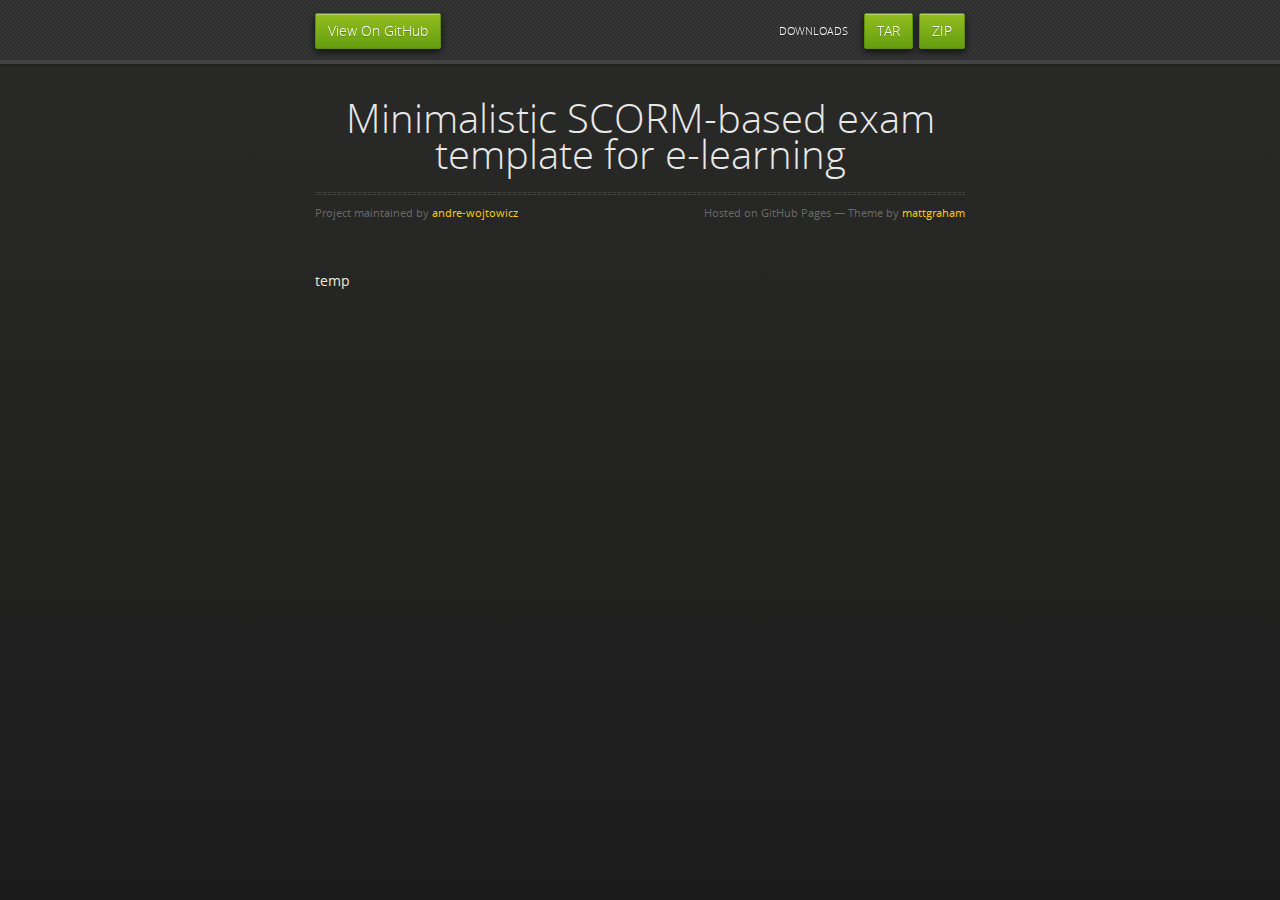
==== index.html @ 329c7ed3 "Create gh-pages branch via GitHub" ====
<!doctype html>
<html>
  <head>
    <meta charset="utf-8">
    <meta http-equiv="X-UA-Compatible" content="chrome=1">
    <title>Minimalistic SCORM-based exam template for e-learning by andre-wojtowicz</title>
    <link rel="stylesheet" href="stylesheets/styles.css">
    <link rel="stylesheet" href="stylesheets/github-dark.css">
    <script src="https://ajax.googleapis.com/ajax/libs/jquery/1.7.1/jquery.min.js"></script>
    <script src="javascripts/respond.js"></script>
    <!--[if lt IE 9]>
      <script src="//html5shiv.googlecode.com/svn/trunk/html5.js"></script>
    <![endif]-->
    <!--[if lt IE 8]>
    <link rel="stylesheet" href="stylesheets/ie.css">
    <![endif]-->
    <meta name="viewport" content="width=device-width, initial-scale=1, user-scalable=no">

  </head>
  <body>
      <div id="header">
        <nav>
          <li class="fork"><a href="https://github.com/andre-wojtowicz/elearning-scorm-exam-template">View On GitHub</a></li>
          <li class="downloads"><a href="https://github.com/andre-wojtowicz/elearning-scorm-exam-template/zipball/master">ZIP</a></li>
          <li class="downloads"><a href="https://github.com/andre-wojtowicz/elearning-scorm-exam-template/tarball/master">TAR</a></li>
          <li class="title">DOWNLOADS</li>
        </nav>
      </div><!-- end header -->

    <div class="wrapper">

      <section>
        <div id="title">
          <h1>Minimalistic SCORM-based exam template for e-learning</h1>
          <p></p>
          <hr>
          <span class="credits left">Project maintained by <a href="https://github.com/andre-wojtowicz">andre-wojtowicz</a></span>
          <span class="credits right">Hosted on GitHub Pages &mdash; Theme by <a href="https://twitter.com/michigangraham">mattgraham</a></span>
        </div>

        <p>temp</p>
      </section>

    </div>
    <!--[if !IE]><script>fixScale(document);</script><![endif]-->
    
  </body>
</html>
---- stylesheets/styles.css ----
@font-face {
  font-family: 'OpenSansLight';
  src: url("../fonts/OpenSans-Light-webfont.eot");
  src: url("../fonts/OpenSans-Light-webfont.eot?#iefix") format("embedded-opentype"), url("../fonts/OpenSans-Light-webfont.woff") format("woff"), url("../fonts/OpenSans-Light-webfont.ttf") format("truetype"), url("../fonts/OpenSans-Light-webfont.svg#OpenSansLight") format("svg");
  font-weight: normal;
  font-style: normal;
}

@font-face {
  font-family: 'OpenSansLightItalic';
  src: url("../fonts/OpenSans-LightItalic-webfont.eot");
  src: url("../fonts/OpenSans-LightItalic-webfont.eot?#iefix") format("embedded-opentype"), url("../fonts/OpenSans-LightItalic-webfont.woff") format("woff"), url("../fonts/OpenSans-LightItalic-webfont.ttf") format("truetype"), url("../fonts/OpenSans-LightItalic-webfont.svg#OpenSansLightItalic") format("svg");
  font-weight: normal;
  font-style: normal;
}

@font-face {
  font-family: 'OpenSansRegular';
  src: url("../fonts/OpenSans-Regular-webfont.eot");
  src: url("../fonts/OpenSans-Regular-webfont.eot?#iefix") format("embedded-opentype"), url("../fonts/OpenSans-Regular-webfont.woff") format("woff"), url("../fonts/OpenSans-Regular-webfont.ttf") format("truetype"), url("../fonts/OpenSans-Regular-webfont.svg#OpenSansRegular") format("svg");
  font-weight: normal;
  font-style: normal;
  -webkit-font-smoothing: antialiased;
}

@font-face {
  font-family: 'OpenSansItalic';
  src: url("../fonts/OpenSans-Italic-webfont.eot");
  src: url("../fonts/OpenSans-Italic-webfont.eot?#iefix") format("embedded-opentype"), url("../fonts/OpenSans-Italic-webfont.woff") format("woff"), url("../fonts/OpenSans-Italic-webfont.ttf") format("truetype"), url("../fonts/OpenSans-Italic-webfont.svg#OpenSansItalic") format("svg");
  font-weight: normal;
  font-style: normal;
  -webkit-font-smoothing: antialiased;
}

@font-face {
  font-family: 'OpenSansSemibold';
  src: url("../fonts/OpenSans-Semibold-webfont.eot");
  src: url("../fonts/OpenSans-Semibold-webfont.eot?#iefix") format("embedded-opentype"), url("../fonts/OpenSans-Semibold-webfont.woff") format("woff"), url("../fonts/OpenSans-Semibold-webfont.ttf") format("truetype"), url("../fonts/OpenSans-Semibold-webfont.svg#OpenSansSemibold") format("svg");
  font-weight: normal;
  font-style: normal;
  -webkit-font-smoothing: antialiased;
}

@font-face {
  font-family: 'OpenSansSemiboldItalic';
  src: url("../fonts/OpenSans-SemiboldItalic-webfont.eot");
  src: url("../fonts/OpenSans-SemiboldItalic-webfont.eot?#iefix") format("embedded-opentype"), url("../fonts/OpenSans-SemiboldItalic-webfont.woff") format("woff"), url("../fonts/OpenSans-SemiboldItalic-webfont.ttf") format("truetype"), url("../fonts/OpenSans-SemiboldItalic-webfont.svg#OpenSansSemiboldItalic") format("svg");
  font-weight: normal;
  font-style: normal;
  -webkit-font-smoothing: antialiased;
}

@font-face {
  font-family: 'OpenSansBold';
  src: url("../fonts/OpenSans-Bold-webfont.eot");
  src: url("../fonts/OpenSans-Bold-webfont.eot?#iefix") format("embedded-opentype"), url("../fonts/OpenSans-Bold-webfont.woff") format("woff"), url("../fonts/OpenSans-Bold-webfont.ttf") format("truetype"), url("../fonts/OpenSans-Bold-webfont.svg#OpenSansBold") format("svg");
  font-weight: normal;
  font-style: normal;
  -webkit-font-smoothing: antialiased;
}

@font-face {
  font-family: 'OpenSansBoldItalic';
  src: url("../fonts/OpenSans-BoldItalic-webfont.eot");
  src: url("../fonts/OpenSans-BoldItalic-webfont.eot?#iefix") format("embedded-opentype"), url("../fonts/OpenSans-BoldItalic-webfont.woff") format("woff"), url("../fonts/OpenSans-BoldItalic-webfont.ttf") format("truetype"), url("../fonts/OpenSans-BoldItalic-webfont.svg#OpenSansBoldItalic") format("svg");
  font-weight: normal;
  font-style: normal;
  -webkit-font-smoothing: antialiased;
}

/* normalize.css 2012-02-07T12:37 UTC - https://github.com/necolas/normalize.css */
/* =============================================================================
   HTML5 display definitions
   ========================================================================== */
/*
 * Corrects block display not defined in IE6/7/8/9 & FF3
 */
article,
aside,
details,
figcaption,
figure,
footer,
header,
hgroup,
nav,
section,
summary {
  display: block;
}

/*
 * Corrects inline-block display not defined in IE6/7/8/9 & FF3
 */
audio,
canvas,
video {
  display: inline-block;
  *display: inline;
  *zoom: 1;
}

/*
 * Prevents modern browsers from displaying 'audio' without controls
 */
audio:not([controls]) {
  display: none;
}

/*
 * Addresses styling for 'hidden' attribute not present in IE7/8/9, FF3, S4
 * Known issue: no IE6 support
 */
[hidden] {
  display: none;
}

/* =============================================================================
   Base
   ========================================================================== */
/*
 * 1. Corrects text resizing oddly in IE6/7 when body font-size is set using em units
 *    http://clagnut.com/blog/348/#c790
 * 2. Prevents iOS text size adjust after orientation change, without disabling user zoom
 *    www.456bereastreet.com/archive/201012/controlling_text_size_in_safari_for_ios_without_disabling_user_zoom/
 */
html {
  font-size: 100%;
  /* 1 */
  -webkit-text-size-adjust: 100%;
  /* 2 */
  -ms-text-size-adjust: 100%;
  /* 2 */
}

/*
 * Addresses font-family inconsistency between 'textarea' and other form elements.
 */
html,
button,
input,
select,
textarea {
  font-family: sans-serif;
}

/*
 * Addresses margins handled incorrectly in IE6/7
 */
body {
  margin: 0;
}

/* =============================================================================
   Links
   ========================================================================== */
/*
 * Addresses outline displayed oddly in Chrome
 */
a:focus {
  outline: thin dotted;
}

/*
 * Improves readability when focused and also mouse hovered in all browsers
 * people.opera.com/patrickl/experiments/keyboard/test
 */
a:hover,
a:active {
  outline: 0;
}

/* =============================================================================
   Typography
   ========================================================================== */
/*
 * Addresses font sizes and margins set differently in IE6/7
 * Addresses font sizes within 'section' and 'article' in FF4+, Chrome, S5
 */
h1 {
  font-size: 2em;
  margin: 0.67em 0;
}

h2 {
  font-size: 1.5em;
  margin: 0.83em 0;
}

h3 {
  font-size: 1.17em;
  margin: 1em 0;
}

h4 {
  font-size: 1em;
  margin: 1.33em 0;
}

h5 {
  font-size: 0.83em;
  margin: 1.67em 0;
}

h6 {
  font-size: 0.75em;
  margin: 2.33em 0;
}

/*
 * Addresses styling not present in IE7/8/9, S5, Chrome
 */
abbr[title] {
  border-bottom: 1px dotted;
}

/*
 * Addresses style set to 'bolder' in FF3+, S4/5, Chrome
*/
b,
strong {
  font-weight: bold;
}

blockquote {
  margin: 1em 40px;
}

/*
 * Addresses styling not present in S5, Chrome
 */
dfn {
  font-style: italic;
}

/*
 * Addresses styling not present in IE6/7/8/9
 */
mark {
  background: #ff0;
  color: #000;
}

/*
 * Addresses margins set differently in IE6/7
 */
p,
pre {
  margin: 1em 0;
}

/*
 * Corrects font family set oddly in IE6, S4/5, Chrome
 * en.wikipedia.org/wiki/User:Davidgothberg/Test59
 */
pre,
code,
kbd,
samp {
  font-family: monospace, serif;
  _font-family: 'courier new', monospace;
  font-size: 1em;
}

/*
 * 1. Addresses CSS quotes not supported in IE6/7
 * 2. Addresses quote property not supported in S4
 */
/* 1 */
q {
  quotes: none;
}

/* 2 */
q:before,
q:after {
  content: '';
  content: none;
}

small {
  font-size: 75%;
}

/*
 * Prevents sub and sup affecting line-height in all browsers
 * gist.github.com/413930
 */
sub,
sup {
  font-size: 75%;
  line-height: 0;
  position: relative;
  vertical-align: baseline;
}

sup {
  top: -0.5em;
}

sub {
  bottom: -0.25em;
}

/* =============================================================================
   Lists
   ========================================================================== */
/*
 * Addresses margins set differently in IE6/7
 */
dl,
menu,
ol,
ul {
  margin: 1em 0;
}

dd {
  margin: 0 0 0 40px;
}

/*
 * Addresses paddings set differently in IE6/7
 */
menu,
ol,
ul {
  padding: 0 0 0 40px;
}

/*
 * Corrects list images handled incorrectly in IE7
 */
nav ul,
nav ol {
  list-style: none;
  list-style-image: none;
}

/* =============================================================================
   Embedded content
   ========================================================================== */
/*
 * 1. Removes border when inside 'a' element in IE6/7/8/9, FF3
 * 2. Improves image quality when scaled in IE7
 *    code.flickr.com/blog/2008/11/12/on-ui-quality-the-little-things-client-side-image-resizing/
 */
img {
  border: 0;
  /* 1 */
  -ms-interpolation-mode: bicubic;
  /* 2 */
}

/*
 * Corrects overflow displayed oddly in IE9
 */
svg:not(:root) {
  overflow: hidden;
}

/* =============================================================================
   Figures
   ========================================================================== */
/*
 * Addresses margin not present in IE6/7/8/9, S5, O11
 */
figure {
  margin: 0;
}

/* =============================================================================
   Forms
   ========================================================================== */
/*
 * Corrects margin displayed oddly in IE6/7
 */
form {
  margin: 0;
}

/*
 * Define consistent border, margin, and padding
 */
fieldset {
  border: 1px solid #c0c0c0;
  margin: 0 2px;
  padding: 0.35em 0.625em 0.75em;
}

/*
 * 1. Corrects color not being inherited in IE6/7/8/9
 * 2. Corrects text not wrapping in FF3 
 * 3. Corrects alignment displayed oddly in IE6/7
 */
legend {
  border: 0;
  /* 1 */
  padding: 0;
  white-space: normal;
  /* 2 */
  *margin-left: -7px;
  /* 3 */
}

/*
 * 1. Corrects font size not being inherited in all browsers
 * 2. Addresses margins set differently in IE6/7, FF3+, S5, Chrome
 * 3. Improves appearance and consistency in all browsers
 */
button,
input,
select,
textarea {
  font-size: 100%;
  /* 1 */
  margin: 0;
  /* 2 */
  vertical-align: baseline;
  /* 3 */
  *vertical-align: middle;
  /* 3 */
}

/*
 * Addresses FF3/4 setting line-height on 'input' using !important in the UA stylesheet
 */
button,
input {
  line-height: normal;
  /* 1 */
}

/*
 * 1. Improves usability and consistency of cursor style between image-type 'input' and others
 * 2. Corrects inability to style clickable 'input' types in iOS
 * 3. Removes inner spacing in IE7 without affecting normal text inputs
 *    Known issue: inner spacing remains in IE6
 */
button,
input[type="button"],
input[type="reset"],
input[type="submit"] {
  cursor: pointer;
  /* 1 */
  -webkit-appearance: button;
  /* 2 */
  *overflow: visible;
  /* 3 */
}

/*
 * Re-set default cursor for disabled elements
 */
button[disabled],
input[disabled] {
  cursor: default;
}

/*
 * 1. Addresses box sizing set to content-box in IE8/9
 * 2. Removes excess padding in IE8/9
 * 3. Removes excess padding in IE7
      Known issue: excess padding remains in IE6
 */
input[type="checkbox"],
input[type="radio"] {
  box-sizing: border-box;
  /* 1 */
  padding: 0;
  /* 2 */
  *height: 13px;
  /* 3 */
  *width: 13px;
  /* 3 */
}

/*
 * 1. Addresses appearance set to searchfield in S5, Chrome
 * 2. Addresses box-sizing set to border-box in S5, Chrome (include -moz to future-proof)
 */
input[type="search"] {
  -webkit-appearance: textfield;
  /* 1 */
  -moz-box-sizing: content-box;
  -webkit-box-sizing: content-box;
  /* 2 */
  box-sizing: content-box;
}

/*
 * Removes inner padding and search cancel button in S5, Chrome on OS X
 */
input[type="search"]::-webkit-search-decoration,
input[type="search"]::-webkit-search-cancel-button {
  -webkit-appearance: none;
}

/*
 * Removes inner padding and border in FF3+
 * www.sitepen.com/blog/2008/05/14/the-devils-in-the-details-fixing-dojos-toolbar-buttons/
 */
button::-moz-focus-inner,
input::-moz-focus-inner {
  border: 0;
  padding: 0;
}

/*
 * 1. Removes default vertical scrollbar in IE6/7/8/9
 * 2. Improves readability and alignment in all browsers
 */
textarea {
  overflow: auto;
  /* 1 */
  vertical-align: top;
  /* 2 */
}

/* =============================================================================
   Tables
   ========================================================================== */
/*
 * Remove most spacing between table cells
 */
table {
  border-collapse: collapse;
  border-spacing: 0;
}

body {
  padding: 0px 0 20px 0px;
  margin: 0px;
  font: 14px/1.5 "OpenSansRegular", "Helvetica Neue", Helvetica, Arial, sans-serif;
  color: #f0e7d5;
  font-weight: normal;
  background: #252525;
  background-attachment: fixed !important;
  background: -webkit-gradient(linear, 50% 0%, 50% 100%, color-stop(0%, #2a2a29), color-stop(100%, #1c1c1c));
  background: -webkit-linear-gradient(#2a2a29, #1c1c1c);
  background: -moz-linear-gradient(#2a2a29, #1c1c1c);
  background: -o-linear-gradient(#2a2a29, #1c1c1c);
  background: -ms-linear-gradient(#2a2a29, #1c1c1c);
  background: linear-gradient(#2a2a29, #1c1c1c);
}

h1, h2, h3, h4, h5, h6 {
  color: #e8e8e8;
  margin: 0 0 10px;
  font-family: 'OpenSansRegular', "Helvetica Neue", Helvetica, Arial, sans-serif;
  font-weight: normal;
}

p, ul, ol, table, pre, dl {
  margin: 0 0 20px;
}

h1, h2, h3 {
  line-height: 1.1;
}

h1 {
  font-size: 28px;
}

h2 {
  font-size: 24px;
}

h4, h5, h6 {
  color: #e8e8e8;
}

h3 {
  font-size: 18px;
  line-height: 24px;
  font-family: 'OpenSansRegular', "Helvetica Neue", Helvetica, Arial, sans-serif !important;
  font-weight: normal;
  color: #b6b6b6;
}

a {
  color: #ffcc00;
  font-weight: 400;
  text-decoration: none;
}
a:hover {
  color: #ffeb9b;
}

a small {
  font-size: 11px;
  color: #666;
  margin-top: -0.6em;
  display: block;
}

ul {
  list-style-image: url("../images/bullet.png");
}

strong {
  font-family: 'OpenSansBold', "Helvetica Neue", Helvetica, Arial, sans-serif !important;
  font-weight: normal;
}

.wrapper {
  max-width: 650px;
  margin: 0 auto;
  position: relative;
  padding: 0 20px;
}

section img {
  max-width: 100%;
}

blockquote {
  border-left: 3px solid #ffcc00;
  margin: 0;
  padding: 0 0 0 20px;
  font-style: italic;
}

code {
  font-family: "Lucida Sans", Monaco, Bitstream Vera Sans Mono, Lucida Console, Terminal;
  color: #efefef;
  font-size: 13px;
  margin: 0 4px;
  padding: 4px 6px;
  -moz-border-radius: 2px;
  -webkit-border-radius: 2px;
  -o-border-radius: 2px;
  -ms-border-radius: 2px;
  -khtml-border-radius: 2px;
  border-radius: 2px;
}

pre {
  padding: 8px 15px;
  background: #191919;
  -moz-border-radius: 2px;
  -webkit-border-radius: 2px;
  -o-border-radius: 2px;
  -ms-border-radius: 2px;
  -khtml-border-radius: 2px;
  border-radius: 2px;
  border: 1px solid #121212;
  -moz-box-shadow: inset 0 1px 3px rgba(0, 0, 0, 0.3);
  -webkit-box-shadow: inset 0 1px 3px rgba(0, 0, 0, 0.3);
  -o-box-shadow: inset 0 1px 3px rgba(0, 0, 0, 0.3);
  box-shadow: inset 0 1px 3px rgba(0, 0, 0, 0.3);
  overflow: auto;
  overflow-y: hidden;
}
pre code {
  color: #efefef;
  text-shadow: 0px 1px 0px #000;
  margin: 0;
  padding: 0;
}

table {
  width: 100%;
  border-collapse: collapse;
}

th {
  text-align: left;
  padding: 5px 10px;
  border-bottom: 1px solid #434343;
  color: #b6b6b6;
  font-family: 'OpenSansSemibold', "Helvetica Neue", Helvetica, Arial, sans-serif !important;
  font-weight: normal;
}

td {
  text-align: left;
  padding: 5px 10px;
  border-bottom: 1px solid #434343;
}

hr {
  border: 0;
  outline: none;
  height: 3px;
  background: transparent url("../images/hr.gif") center center repeat-x;
  margin: 0 0 20px;
}

dt {
  color: #F0E7D5;
  font-family: 'OpenSansSemibold', "Helvetica Neue", Helvetica, Arial, sans-serif !important;
  font-weight: normal;
}

#header {
  z-index: 100;
  left: 0;
  top: 0px;
  height: 60px;
  width: 100%;
  position: fixed;
  background: url(../images/nav-bg.gif) #353535;
  border-bottom: 4px solid #434343;
  -moz-box-shadow: 0px 1px 3px rgba(0, 0, 0, 0.25);
  -webkit-box-shadow: 0px 1px 3px rgba(0, 0, 0, 0.25);
  -o-box-shadow: 0px 1px 3px rgba(0, 0, 0, 0.25);
  box-shadow: 0px 1px 3px rgba(0, 0, 0, 0.25);
}
#header nav {
  max-width: 650px;
  margin: 0 auto;
  padding: 0 10px;
  background: blue;
  margin: 6px auto;
}
#header nav li {
  font-family: 'OpenSansLight', "Helvetica Neue", Helvetica, Arial, sans-serif;
  font-weight: normal;
  list-style: none;
  display: inline;
  color: white;
  line-height: 50px;
  text-shadow: 0px 1px 0px rgba(0, 0, 0, 0.2);
  font-size: 14px;
}
#header nav li a {
  color: white;
  border: 1px solid #5d910b;
  background: -webkit-gradient(linear, 50% 0%, 50% 100%, color-stop(0%, #93bd20), color-stop(100%, #659e10));
  background: -webkit-linear-gradient(#93bd20, #659e10);
  background: -moz-linear-gradient(#93bd20, #659e10);
  background: -o-linear-gradient(#93bd20, #659e10);
  background: -ms-linear-gradient(#93bd20, #659e10);
  background: linear-gradient(#93bd20, #659e10);
  -moz-border-radius: 2px;
  -webkit-border-radius: 2px;
  -o-border-radius: 2px;
  -ms-border-radius: 2px;
  -khtml-border-radius: 2px;
  border-radius: 2px;
  -moz-box-shadow: inset 0px 1px 0px rgba(255, 255, 255, 0.3), 0px 3px 7px rgba(0, 0, 0, 0.7);
  -webkit-box-shadow: inset 0px 1px 0px rgba(255, 255, 255, 0.3), 0px 3px 7px rgba(0, 0, 0, 0.7);
  -o-box-shadow: inset 0px 1px 0px rgba(255, 255, 255, 0.3), 0px 3px 7px rgba(0, 0, 0, 0.7);
  box-shadow: inset 0px 1px 0px rgba(255, 255, 255, 0.3), 0px 3px 7px rgba(0, 0, 0, 0.7);
  background-color: #93bd20;
  padding: 10px 12px;
  margin-top: 6px;
  line-height: 14px;
  font-size: 14px;
  display: inline-block;
  text-align: center;
}
#header nav li a:hover {
  background: -webkit-gradient(linear, 50% 0%, 50% 100%, color-stop(0%, #749619), color-stop(100%, #527f0e));
  background: -webkit-linear-gradient(#749619, #527f0e);
  background: -moz-linear-gradient(#749619, #527f0e);
  background: -o-linear-gradient(#749619, #527f0e);
  background: -ms-linear-gradient(#749619, #527f0e);
  background: linear-gradient(#749619, #527f0e);
  background-color: #659e10;
  border: 1px solid #527f0e;
  -moz-box-shadow: inset 0px 1px 1px rgba(0, 0, 0, 0.2), 0px 1px 0px rgba(0, 0, 0, 0);
  -webkit-box-shadow: inset 0px 1px 1px rgba(0, 0, 0, 0.2), 0px 1px 0px rgba(0, 0, 0, 0);
  -o-box-shadow: inset 0px 1px 1px rgba(0, 0, 0, 0.2), 0px 1px 0px rgba(0, 0, 0, 0);
  box-shadow: inset 0px 1px 1px rgba(0, 0, 0, 0.2), 0px 1px 0px rgba(0, 0, 0, 0);
}
#header nav li.fork {
  float: left;
  margin-left: 0px;
}
#header nav li.downloads {
  float: right;
  margin-left: 6px;
}
#header nav li.title {
  float: right;
  margin-right: 10px;
  font-size: 11px;
}

section {
  max-width: 650px;
  padding: 30px 0px 50px 0px;
  margin: 20px 0;
  margin-top: 70px;
}
section #title {
  border: 0;
  outline: none;
  margin: 0 0 50px 0;
  padding: 0 0 5px 0;
}
section #title h1 {
  font-family: 'OpenSansLight', "Helvetica Neue", Helvetica, Arial, sans-serif;
  font-weight: normal;
  font-size: 40px;
  text-align: center;
  line-height: 36px;
}
section #title p {
  color: #d7cfbe;
  font-family: 'OpenSansLight', "Helvetica Neue", Helvetica, Arial, sans-serif;
  font-weight: normal;
  font-size: 18px;
  text-align: center;
}
section #title .credits {
  font-size: 11px;
  font-family: 'OpenSansRegular', "Helvetica Neue", Helvetica, Arial, sans-serif;
  font-weight: normal;
  color: #696969;
  margin-top: -10px;
}
section #title .credits.left {
  float: left;
}
section #title .credits.right {
  float: right;
}

@media print, screen and (max-width: 720px) {
  #title .credits {
    display: block;
    width: 100%;
    line-height: 30px;
    text-align: center;
  }
  #title .credits .left {
    float: none;
    display: block;
  }
  #title .credits .right {
    float: none;
    display: block;
  }
}
@media print, screen and (max-width: 480px) {
  #header {
    margin-top: -20px;
  }

  section {
    margin-top: 40px;
  }

  nav {
    display: none;
  }
}
---- stylesheets/github-dark.css ----
/*
   Copyright 2014 GitHub Inc.

   Licensed under the Apache License, Version 2.0 (the "License");
   you may not use this file except in compliance with the License.
   You may obtain a copy of the License at

       http://www.apache.org/licenses/LICENSE-2.0

   Unless required by applicable law or agreed to in writing, software
   distributed under the License is distributed on an "AS IS" BASIS,
   WITHOUT WARRANTIES OR CONDITIONS OF ANY KIND, either express or implied.
   See the License for the specific language governing permissions and
   limitations under the License.

*/

.pl-c /* comment */ {
  color: #969896;
}

.pl-c1      /* constant, markup.raw, meta.diff.header, meta.module-reference, meta.property-name, support, support.constant, support.variable, variable.other.constant */,
.pl-s .pl-v /* string variable */ {
  color: #0099cd;
}

.pl-e  /* entity */,
.pl-en /* entity.name */ {
  color: #9774cb;
}

.pl-s .pl-s1 /* string source */,
.pl-smi      /* storage.modifier.import, storage.modifier.package, storage.type.java, variable.other, variable.parameter.function */ {
  color: #ddd;
}

.pl-ent /* entity.name.tag */ {
  color: #7bcc72;
}

.pl-k /* keyword, storage, storage.type */ {
  color: #cc2372;
}

.pl-pds              /* punctuation.definition.string, string.regexp.character-class */,
.pl-s                /* string */,
.pl-s .pl-pse .pl-s1 /* string punctuation.section.embedded source */,
.pl-sr               /* string.regexp */,
.pl-sr .pl-cce       /* string.regexp constant.character.escape */,
.pl-sr .pl-sra       /* string.regexp string.regexp.arbitrary-repitition */,
.pl-sr .pl-sre       /* string.regexp source.ruby.embedded */ {
  color: #3c66e2;
}

.pl-v /* variable */ {
  color: #fb8764;
}

.pl-id /* invalid.deprecated */ {
  color: #e63525;
}

.pl-ii /* invalid.illegal */ {
  background-color: #e63525;
  color: #f8f8f8;
}

.pl-sr .pl-cce /* string.regexp constant.character.escape */ {
  color: #7bcc72;
  font-weight: bold;
}

.pl-ml /* markup.list */ {
  color: #c26b2b;
}

.pl-mh        /* markup.heading */,
.pl-mh .pl-en /* markup.heading entity.name */,
.pl-ms        /* meta.separator */ {
  color: #264ec5;
  font-weight: bold;
}

.pl-mq /* markup.quote */ {
  color: #00acac;
}

.pl-mi /* markup.italic */ {
  color: #ddd;
  font-style: italic;
}

.pl-mb /* markup.bold */ {
  color: #ddd;
  font-weight: bold;
}

.pl-md /* markup.deleted, meta.diff.header.from-file */ {
  background-color: #ffecec;
  color: #bd2c00;
}

.pl-mi1 /* markup.inserted, meta.diff.header.to-file */ {
  background-color: #eaffea;
  color: #55a532;
}

.pl-mdr /* meta.diff.range */ {
  color: #9774cb;
  font-weight: bold;
}

.pl-mo /* meta.output */ {
  color: #264ec5;
}
---- stylesheets/ie.css ----
nav {
  display: none;
}
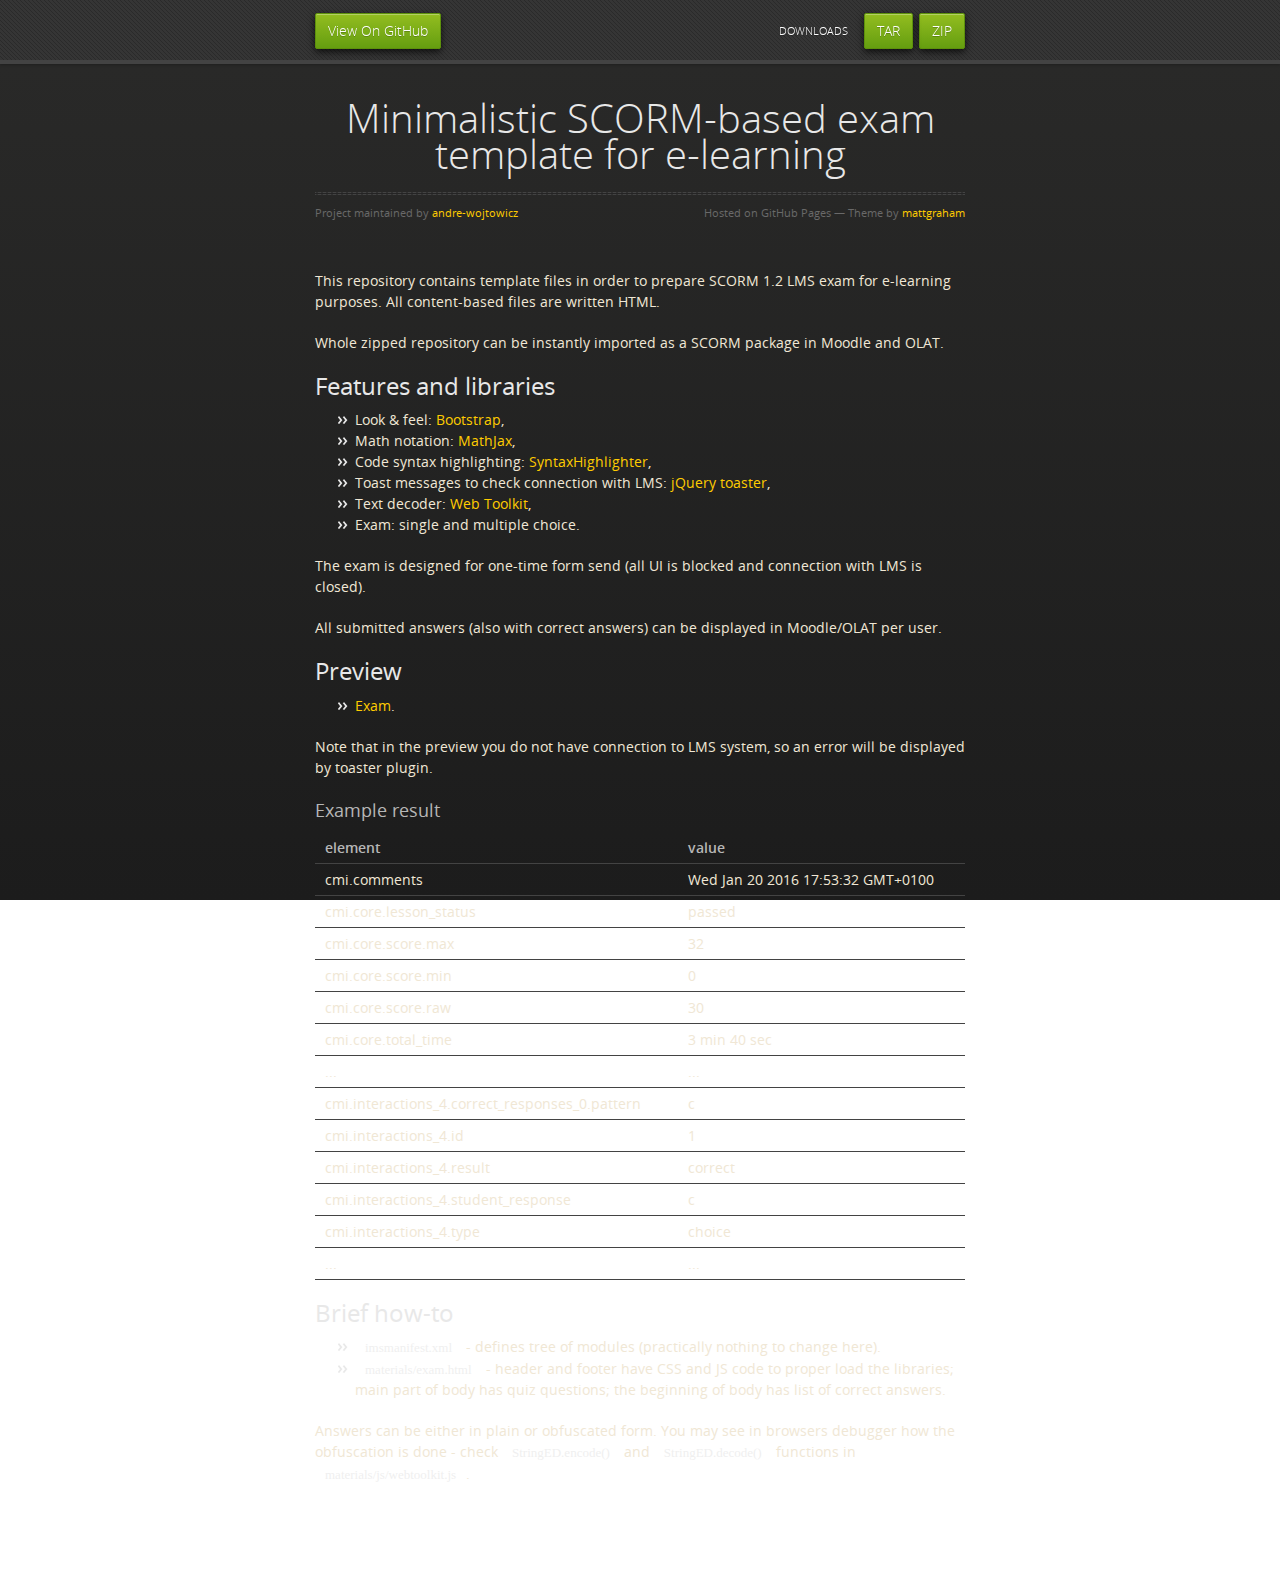
==== commit 65893b51: "Create gh-pages branch via GitHub" ====
--- a/index.html
+++ b/index.html
@@ -38,7 +38,113 @@
           <span class="credits right">Hosted on GitHub Pages &mdash; Theme by <a href="https://twitter.com/michigangraham">mattgraham</a></span>
         </div>
 
-        <p>temp</p>
+        <p>This repository contains template files in order to prepare SCORM 1.2 LMS exam for e-learning purposes. All content-based files are written HTML.</p>
+
+<p>Whole zipped repository can be instantly imported as a SCORM package in Moodle and OLAT.</p>
+
+<h2>
+<a id="features-and-libraries" class="anchor" href="#features-and-libraries" aria-hidden="true"><span aria-hidden="true" class="octicon octicon-link"></span></a>Features and libraries</h2>
+
+<ul>
+<li>Look &amp; feel: <a href="http://getbootstrap.com">Bootstrap</a>,</li>
+<li>Math notation: <a href="https://www.mathjax.org">MathJax</a>,</li>
+<li>Code syntax highlighting: <a href="http://alexgorbatchev.com/SyntaxHighlighter">SyntaxHighlighter</a>,</li>
+<li>Toast messages to check connection with LMS: <a href="https://github.com/scottoffen/jquery.toaster">jQuery toaster</a>,</li>
+<li>Text decoder: <a href="http://www.webtoolkit.info/">Web Toolkit</a>,</li>
+<li>Exam: single and multiple choice.</li>
+</ul>
+
+<p>The exam is designed for one-time form send (all UI is blocked and connection with LMS is closed).</p>
+
+<p>All submitted answers (also with correct answers) can be displayed in Moodle/OLAT per user.</p>
+
+<h2>
+<a id="preview" class="anchor" href="#preview" aria-hidden="true"><span aria-hidden="true" class="octicon octicon-link"></span></a>Preview</h2>
+
+<ul>
+<li>
+<a href="materials/exam.html">Exam</a>.</li>
+</ul>
+
+<p>Note that in the preview you do not have connection to LMS system, so an error will be displayed by toaster plugin.</p>
+
+<h3>
+<a id="example-result" class="anchor" href="#example-result" aria-hidden="true"><span aria-hidden="true" class="octicon octicon-link"></span></a>Example result</h3>
+
+<table>
+<thead>
+<tr>
+<th>element</th>
+<th>value</th>
+</tr>
+</thead>
+<tbody>
+<tr>
+<td>cmi.comments</td>
+<td>Wed Jan 20 2016 17:53:32 GMT+0100</td>
+</tr>
+<tr>
+<td>cmi.core.lesson_status</td>
+<td>passed</td>
+</tr>
+<tr>
+<td>cmi.core.score.max</td>
+<td>32</td>
+</tr>
+<tr>
+<td>cmi.core.score.min</td>
+<td>0</td>
+</tr>
+<tr>
+<td>cmi.core.score.raw</td>
+<td>30</td>
+</tr>
+<tr>
+<td>cmi.core.total_time</td>
+<td>3 min 40 sec</td>
+</tr>
+<tr>
+<td>...</td>
+<td>...</td>
+</tr>
+<tr>
+<td>cmi.interactions_4.correct_responses_0.pattern</td>
+<td>c</td>
+</tr>
+<tr>
+<td>cmi.interactions_4.id</td>
+<td>1</td>
+</tr>
+<tr>
+<td>cmi.interactions_4.result</td>
+<td>correct</td>
+</tr>
+<tr>
+<td>cmi.interactions_4.student_response</td>
+<td>c</td>
+</tr>
+<tr>
+<td>cmi.interactions_4.type</td>
+<td>choice</td>
+</tr>
+<tr>
+<td>...</td>
+<td>...</td>
+</tr>
+</tbody>
+</table>
+
+<h2>
+<a id="brief-how-to" class="anchor" href="#brief-how-to" aria-hidden="true"><span aria-hidden="true" class="octicon octicon-link"></span></a>Brief how-to</h2>
+
+<ul>
+<li>
+<code>imsmanifest.xml</code> - defines tree of modules (practically nothing to change here).</li>
+<li>
+<code>materials/exam.html</code> - header and footer have CSS and JS code to proper load the libraries; main part of body has quiz questions; the beginning of body has list of correct answers.</li>
+</ul>
+
+<p>Answers can be either in plain or obfuscated form. You may see in browsers debugger how the obfuscation is done - check <code>StringED.encode()</code> and <code>StringED.decode()</code> functions in <code>materials/js/webtoolkit.js</code>.</p>
       </section>
 
     </div>
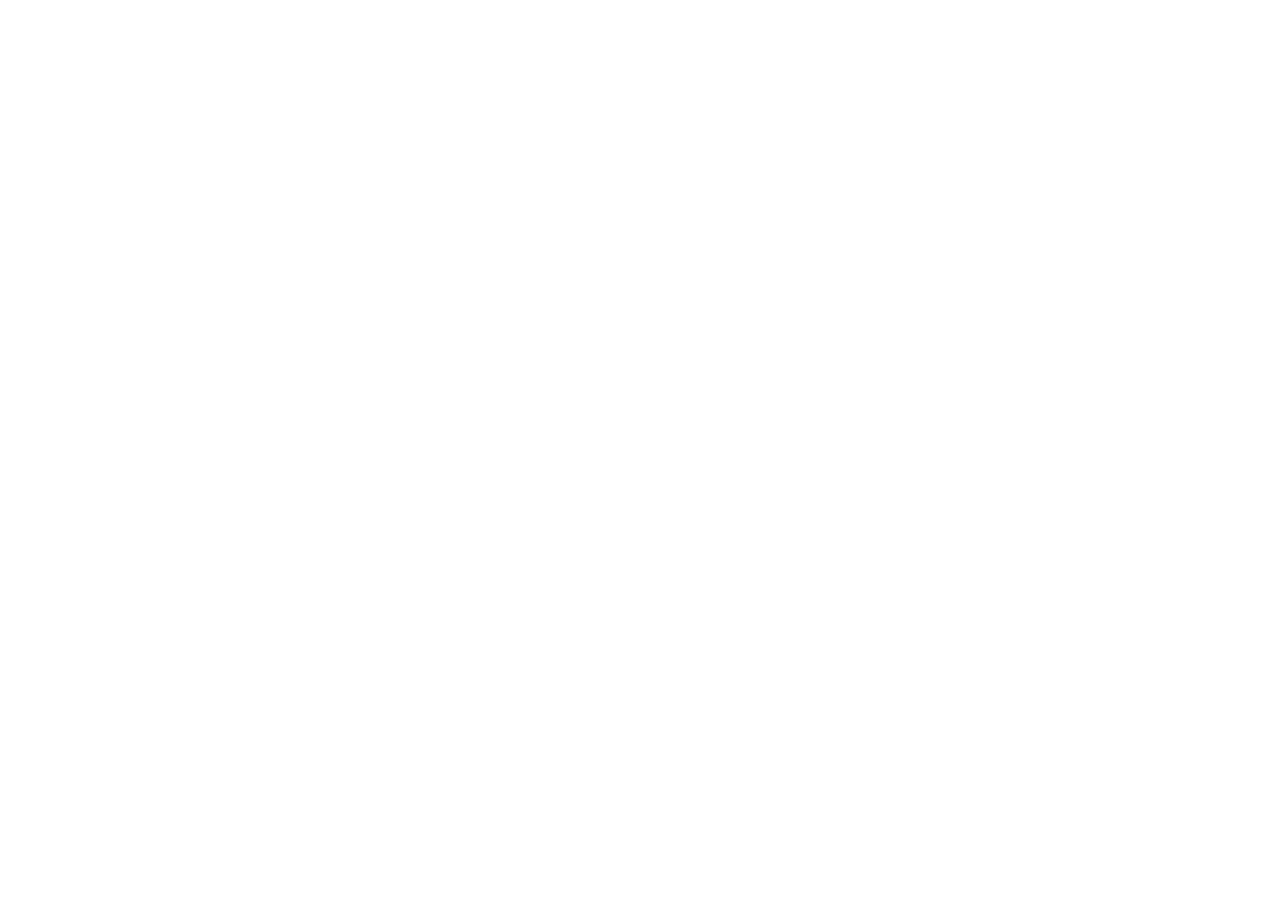
==== commit 6dcbc3a0: "Update index.html" ====
--- a/index.html
+++ b/index.html
@@ -1,154 +1,10 @@
-<!doctype html>
+<!DOCTYPE html>
 <html>
-  <head>
-    <meta charset="utf-8">
-    <meta http-equiv="X-UA-Compatible" content="chrome=1">
-    <title>Minimalistic SCORM-based exam template for e-learning by andre-wojtowicz</title>
-    <link rel="stylesheet" href="stylesheets/styles.css">
-    <link rel="stylesheet" href="stylesheets/github-dark.css">
-    <script src="https://ajax.googleapis.com/ajax/libs/jquery/1.7.1/jquery.min.js"></script>
-    <script src="javascripts/respond.js"></script>
-    <!--[if lt IE 9]>
-      <script src="//html5shiv.googlecode.com/svn/trunk/html5.js"></script>
-    <![endif]-->
-    <!--[if lt IE 8]>
-    <link rel="stylesheet" href="stylesheets/ie.css">
-    <![endif]-->
-    <meta name="viewport" content="width=device-width, initial-scale=1, user-scalable=no">
-
-  </head>
-  <body>
-      <div id="header">
-        <nav>
-          <li class="fork"><a href="https://github.com/andre-wojtowicz/elearning-scorm-exam-template">View On GitHub</a></li>
-          <li class="downloads"><a href="https://github.com/andre-wojtowicz/elearning-scorm-exam-template/zipball/master">ZIP</a></li>
-          <li class="downloads"><a href="https://github.com/andre-wojtowicz/elearning-scorm-exam-template/tarball/master">TAR</a></li>
-          <li class="title">DOWNLOADS</li>
-        </nav>
-      </div><!-- end header -->
-
-    <div class="wrapper">
-
-      <section>
-        <div id="title">
-          <h1>Minimalistic SCORM-based exam template for e-learning</h1>
-          <p></p>
-          <hr>
-          <span class="credits left">Project maintained by <a href="https://github.com/andre-wojtowicz">andre-wojtowicz</a></span>
-          <span class="credits right">Hosted on GitHub Pages &mdash; Theme by <a href="https://twitter.com/michigangraham">mattgraham</a></span>
-        </div>
-
-        <p>This repository contains template files in order to prepare SCORM 1.2 LMS exam for e-learning purposes. All content-based files are written HTML.</p>
-
-<p>Whole zipped repository can be instantly imported as a SCORM package in Moodle and OLAT.</p>
-
-<h2>
-<a id="features-and-libraries" class="anchor" href="#features-and-libraries" aria-hidden="true"><span aria-hidden="true" class="octicon octicon-link"></span></a>Features and libraries</h2>
-
-<ul>
-<li>Look &amp; feel: <a href="http://getbootstrap.com">Bootstrap</a>,</li>
-<li>Math notation: <a href="https://www.mathjax.org">MathJax</a>,</li>
-<li>Code syntax highlighting: <a href="http://alexgorbatchev.com/SyntaxHighlighter">SyntaxHighlighter</a>,</li>
-<li>Toast messages to check connection with LMS: <a href="https://github.com/scottoffen/jquery.toaster">jQuery toaster</a>,</li>
-<li>Text decoder: <a href="http://www.webtoolkit.info/">Web Toolkit</a>,</li>
-<li>Exam: single and multiple choice.</li>
-</ul>
-
-<p>The exam is designed for one-time form send (all UI is blocked and connection with LMS is closed).</p>
-
-<p>All submitted answers (also with correct answers) can be displayed in Moodle/OLAT per user.</p>
-
-<h2>
-<a id="preview" class="anchor" href="#preview" aria-hidden="true"><span aria-hidden="true" class="octicon octicon-link"></span></a>Preview</h2>
-
-<ul>
-<li>
-<a href="materials/exam.html">Exam</a>.</li>
-</ul>
-
-<p>Note that in the preview you do not have connection to LMS system, so an error will be displayed by toaster plugin.</p>
-
-<h3>
-<a id="example-result" class="anchor" href="#example-result" aria-hidden="true"><span aria-hidden="true" class="octicon octicon-link"></span></a>Example result</h3>
-
-<table>
-<thead>
-<tr>
-<th>element</th>
-<th>value</th>
-</tr>
-</thead>
-<tbody>
-<tr>
-<td>cmi.comments</td>
-<td>Wed Jan 20 2016 17:53:32 GMT+0100</td>
-</tr>
-<tr>
-<td>cmi.core.lesson_status</td>
-<td>passed</td>
-</tr>
-<tr>
-<td>cmi.core.score.max</td>
-<td>32</td>
-</tr>
-<tr>
-<td>cmi.core.score.min</td>
-<td>0</td>
-</tr>
-<tr>
-<td>cmi.core.score.raw</td>
-<td>30</td>
-</tr>
-<tr>
-<td>cmi.core.total_time</td>
-<td>3 min 40 sec</td>
-</tr>
-<tr>
-<td>...</td>
-<td>...</td>
-</tr>
-<tr>
-<td>cmi.interactions_4.correct_responses_0.pattern</td>
-<td>c</td>
-</tr>
-<tr>
-<td>cmi.interactions_4.id</td>
-<td>1</td>
-</tr>
-<tr>
-<td>cmi.interactions_4.result</td>
-<td>correct</td>
-</tr>
-<tr>
-<td>cmi.interactions_4.student_response</td>
-<td>c</td>
-</tr>
-<tr>
-<td>cmi.interactions_4.type</td>
-<td>choice</td>
-</tr>
-<tr>
-<td>...</td>
-<td>...</td>
-</tr>
-</tbody>
-</table>
-
-<h2>
-<a id="brief-how-to" class="anchor" href="#brief-how-to" aria-hidden="true"><span aria-hidden="true" class="octicon octicon-link"></span></a>Brief how-to</h2>
-
-<ul>
-<li>
-<code>imsmanifest.xml</code> - defines tree of modules (practically nothing to change here).</li>
-<li>
-<code>materials/exam.html</code> - header and footer have CSS and JS code to proper load the libraries; main part of body has quiz questions; the beginning of body has list of correct answers.</li>
-</ul>
-
-<p>Answers can be either in plain or obfuscated form. You may see in browsers debugger how the obfuscation is done - check <code>StringED.encode()</code> and <code>StringED.decode()</code> functions in <code>materials/js/webtoolkit.js</code>.</p>
-      </section>
-
-    </div>
-    <!--[if !IE]><script>fixScale(document);</script><![endif]-->
-    
-  </body>
+	<head>
+	    <meta charset="utf-8" />
+	    <title>Andrzej Wójtowicz - Github</title>
+	    <meta http-equiv="Refresh" content="0; url=https://github.com/andre-wojtowicz/elearning-scorm-exam-template" />
+	</head>
+	<body>
+	</body>
 </html>
